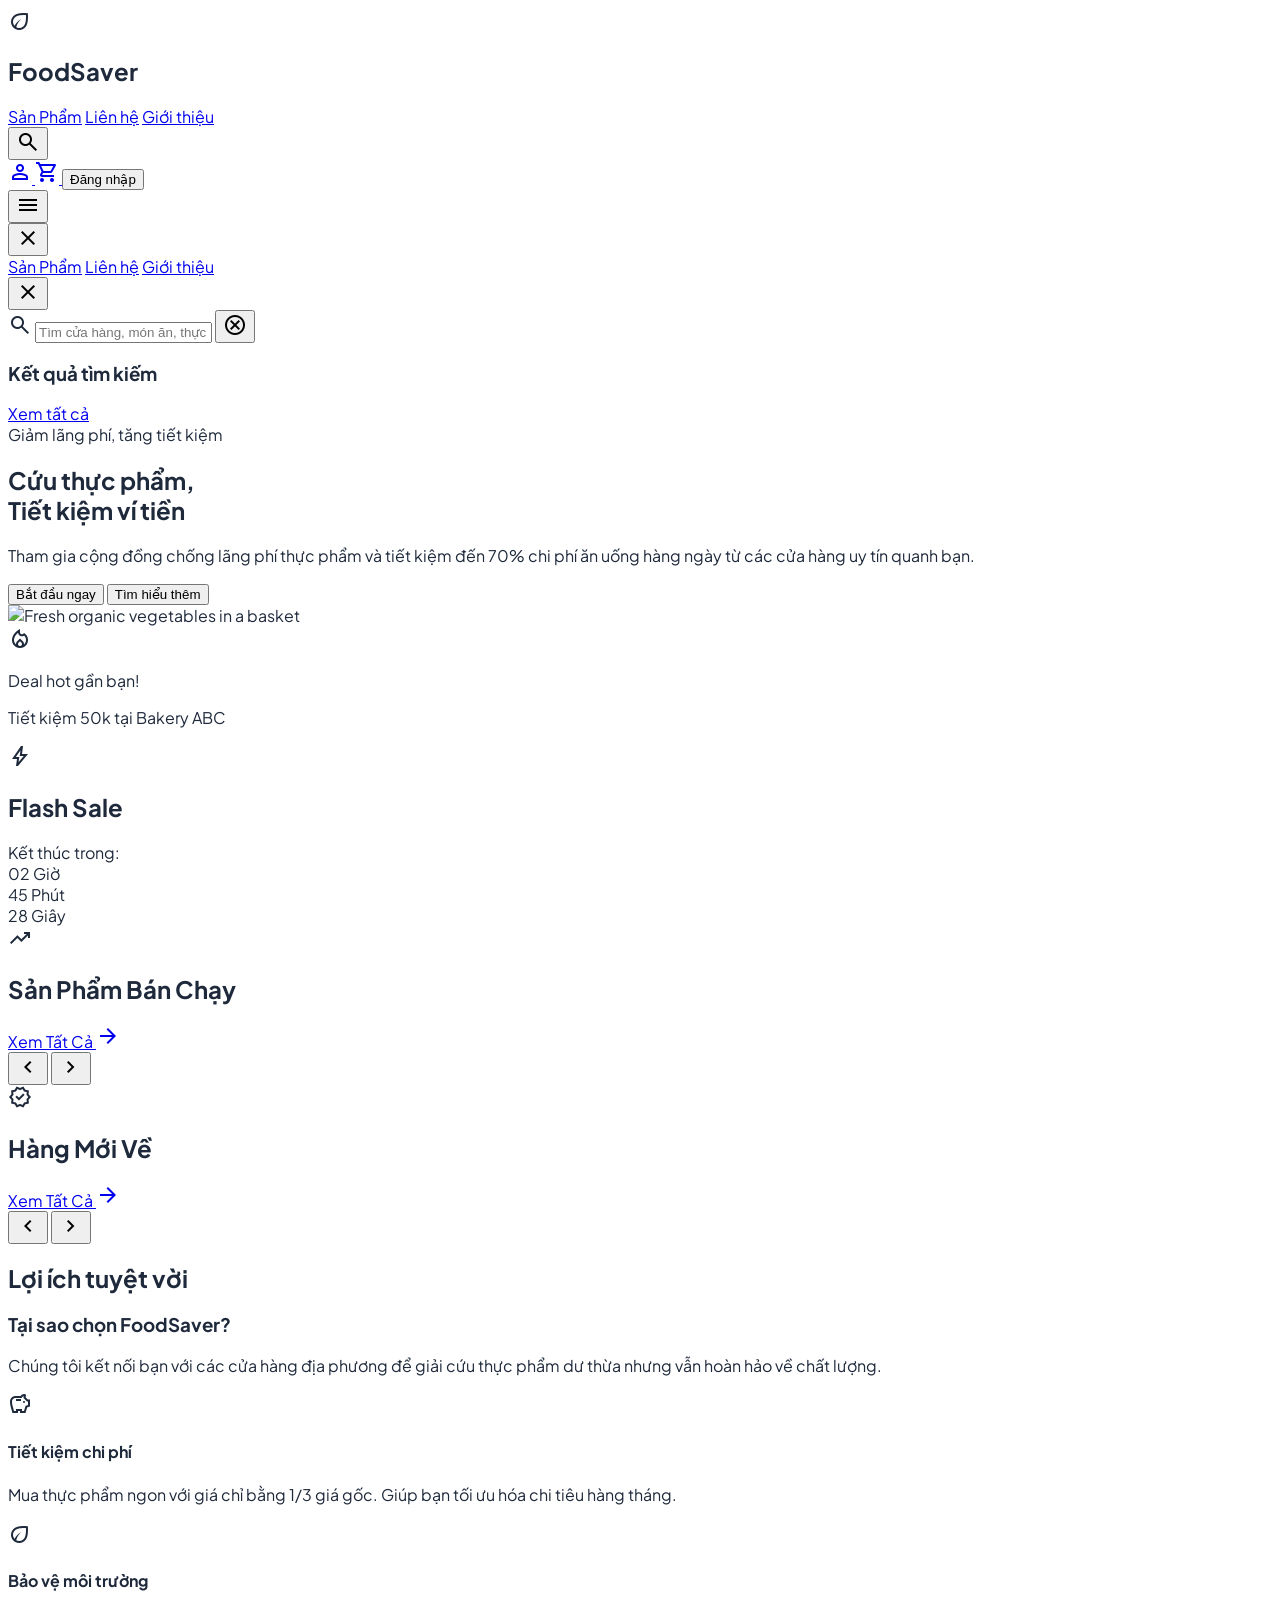
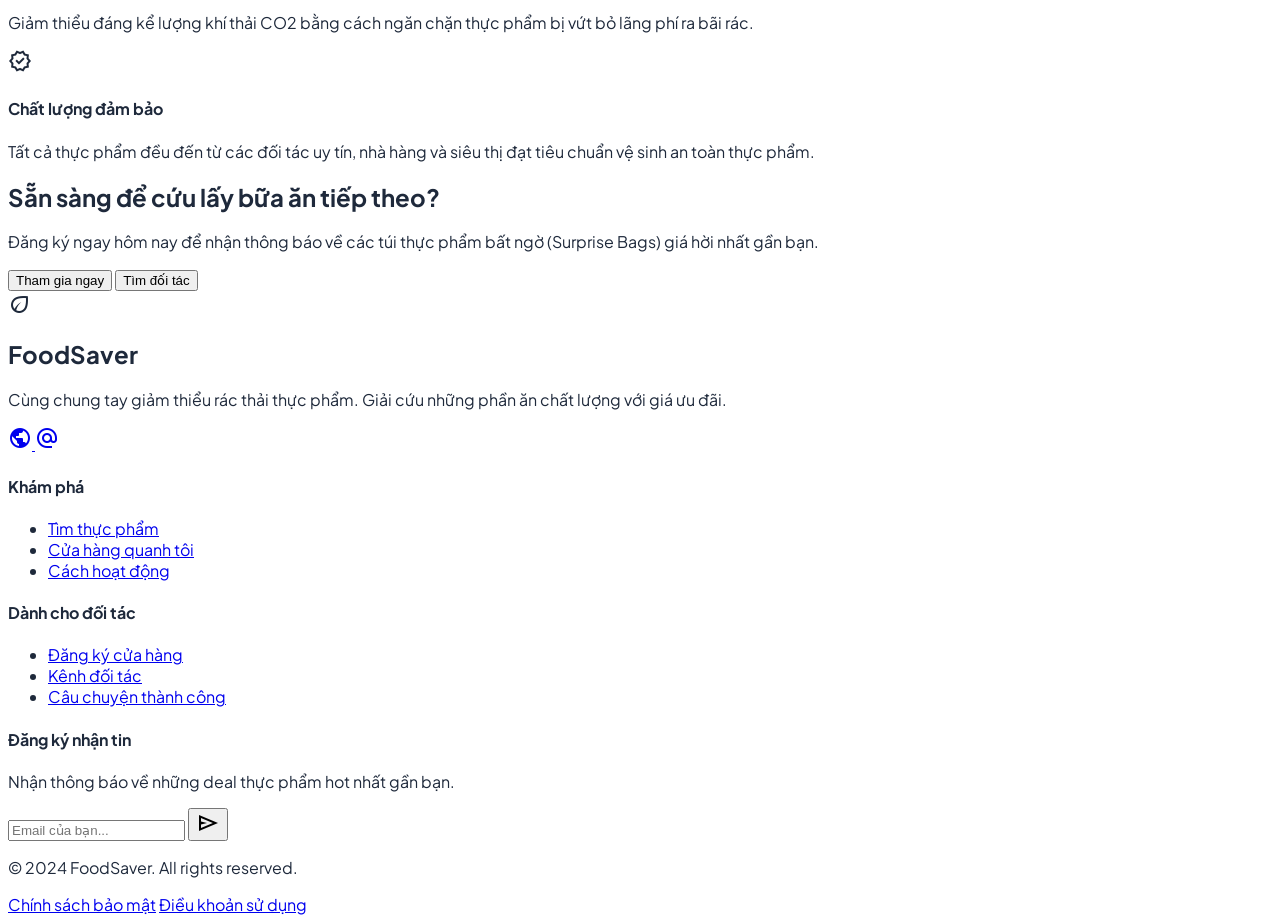
==== index.html @ 75e53769 "Migrate to Firestore and set admin email (removed firebase.exe)" ====
<!DOCTYPE html>
<html lang="vi" class="light">
<head>
  <meta charset="utf-8"/>
  <meta content="width=device-width, initial-scale=1.0" name="viewport"/>
  <title>FoodSaver | Cứu Thực Phẩm, Tiết Kiệm Ví Tiền</title>
  <link rel="icon" type="image/png" href="image/Logo_X_Sneaker.png">
  <script src="https://cdn.tailwindcss.com?plugins=forms,container-queries"></script>
  <link href="https://fonts.googleapis.com/css2?family=Plus+Jakarta+Sans:wght@400;500;600;700;800&display=swap" rel="stylesheet"/>
  <link href="https://fonts.googleapis.com/css2?family=Material+Symbols+Outlined:wght@100..700,0..1&display=swap" rel="stylesheet"/>
  <link href="https://fonts.googleapis.com/css2?family=Material+Symbols+Outlined:wght,FILL@100..700,0..1&display=swap" rel="stylesheet"/>
  <script src="js/tailwind-config.js"></script>
  <link rel="stylesheet" href="css/style.css"/>
  <script src="js/common.js" defer></script>
  <script src="js/home.js" defer></script>
  <script type="module" src="js/auth.js"></script>
  <script type="module" src="js/home-products.js"></script>
  <script type="module" src="js/cms-frontend.js"></script>
  <script type="module" src="js/search.js"></script>
  <style>
    body {
      font-family: "Plus Jakarta Sans", sans-serif;
    }
    .material-symbols-outlined {
      font-variation-settings: 'FILL' 0, 'wght' 400, 'GRAD' 0, 'opsz' 24;
    }
  </style>
</head>
<body class="bg-white text-slate-900">
<div class="relative flex min-h-screen w-full flex-col overflow-x-hidden">
  <div class="layout-container flex h-full grow flex-col">

    <!-- Top Navigation Bar (FoodSaver) -->
    <header class="flex items-center justify-between whitespace-nowrap border-b border-solid border-slate-200 px-6 md:px-20 py-4 bg-white/90 backdrop-blur-md sticky top-0 z-50 shadow-sm">
      <div class="flex items-center gap-2 text-primary">
        <span class="material-symbols-outlined text-3xl font-bold">eco</span>
        <h2 class="text-slate-900 text-xl font-extrabold leading-tight tracking-tight">FoodSaver</h2>
      </div>
      <div class="flex flex-1 justify-end gap-4 md:gap-10 items-center">
        <nav class="hidden md:flex items-center gap-8">
          <a class="text-slate-700 text-sm font-semibold hover:text-primary transition-colors" href="Product.html">Sản Phẩm</a>
          <a class="text-slate-700 text-sm font-semibold hover:text-primary transition-colors" href="Contact-Us.html">Liên hệ</a>
          <a class="text-slate-700 text-sm font-semibold hover:text-primary transition-colors" href="About-us.html">Giới thiệu</a>
        </nav>
        <!-- Search Button -->
        <button id="search-btn" class="hover:text-primary transition-colors flex items-center justify-center text-slate-700">
          <span class="material-symbols-outlined">search</span>
        </button>
        <!-- Auth buttons -->
        <div class="flex gap-3" id="auth-buttons">
          <a href="Account.html" class="hover:text-primary transition-colors flex items-center justify-center text-slate-700">
            <span class="material-symbols-outlined">person</span>
          </a>
          <a href="Cart.html" class="hover:text-primary transition-colors relative flex items-center justify-center text-slate-700">
            <span class="material-symbols-outlined">shopping_cart</span>
            <span class="absolute -top-2 -right-2 bg-primary text-[10px] w-4 h-4 rounded-full flex items-center justify-center font-bold text-white border border-white" id="cart-count">0</span>
          </a>
          <button id="auth-action-btn" class="flex min-w-[84px] max-w-[480px] cursor-pointer items-center justify-center overflow-hidden rounded-xl h-10 px-4 bg-primary text-white text-sm font-bold leading-normal tracking-[0.015em]" onclick="window.location.href='Login.html'">
            <span class="truncate">Đăng nhập</span>
          </button>
        </div>
        <!-- Mobile menu button -->
        <button id="mobile-menu-btn" class="md:hidden text-slate-700">
          <span class="material-symbols-outlined">menu</span>
        </button>
      </div>

      <!-- Mobile Menu Overlay -->
      <div id="mobile-menu" class="fixed inset-0 bg-white z-[60] hidden flex-col items-center justify-center text-slate-900 transition-opacity duration-300">
          <button id="close-menu-btn" class="absolute top-6 right-6 text-slate-900 p-2">
              <span class="material-symbols-outlined text-4xl">close</span>
          </button>
          <nav class="flex flex-col items-center gap-8 text-xl font-bold uppercase tracking-widest">
              <a href="Product.html" class="hover:text-primary transition-colors">Sản Phẩm</a>
              <a href="Contact-Us.html" class="hover:text-primary transition-colors">Liên hệ</a>
              <a href="About-us.html" class="hover:text-primary transition-colors">Giới thiệu</a>
          </nav>
      </div>

      <!-- Search Modal / Fullscreen Overlay (kept logic) -->
      <div id="search-modal" class="fixed inset-0 bg-black/90 backdrop-blur-md z-[70] hidden opacity-0 transition-opacity duration-300">
        <div class="relative w-full max-w-4xl mx-auto mt-20 p-6 flex flex-col h-[calc(100vh-100px)]">
          <!-- Đóng tìm kiếm -->
          <button id="close-search-btn" class="absolute -top-12 right-6 md:-right-12 text-white/50 hover:text-white transition-colors">
            <span class="material-symbols-outlined text-4xl">close</span>
          </button>
          
          <div class="bg-slate-900 rounded-3xl overflow-hidden shadow-2xl flex flex-col flex-1">
            <!-- Ô nhập liệu -->
            <div class="relative flex items-center p-4 border-b border-white/10 shrink-0">
              <span class="material-symbols-outlined absolute left-8 text-white/50 text-2xl">search</span>
              <input id="search-input" type="text" placeholder="Tìm cửa hàng, món ăn, thực phẩm..." 
                class="w-full bg-transparent border-none text-white text-xl md:text-2xl placeholder:text-white/30 pl-14 pr-4 py-4 focus:ring-0 outline-none" autocomplete="off" />
              <button id="clear-input-btn" class="hidden absolute right-6 text-white/50 hover:text-white transition-colors p-2">
                <span class="material-symbols-outlined">cancel</span>
              </button>
            </div>
            
            <div class="p-6 md:p-8 overflow-y-auto flex-1 custom-scrollbar">
              <div id="search-results" class="hidden">
                <div class="flex items-center justify-between mb-6">
                  <h3 class="text-white text-sm font-bold uppercase tracking-widest" id="search-title">Kết quả tìm kiếm</h3>
                  <a href="Product.html" class="text-primary text-sm font-bold hover:underline" id="view-all-results">Xem tất cả</a>
                </div>
                <div id="results-container" class="grid grid-cols-1 md:grid-cols-2 gap-4">
                  <!-- JS append results here -->
                </div>
              </div>
            </div>
          </div>
        </div>
      </div>
    </header>

    <main class="flex flex-col">
      <!-- Hero Section -->
      <section class="px-6 md:px-20 py-12 md:py-24">
        <div class="max-w-[1200px] mx-auto grid grid-cols-1 lg:grid-cols-2 gap-12 items-center">
          <div class="flex flex-col gap-8 order-2 lg:order-1">
            <div class="flex flex-col gap-4">
              <span class="inline-block px-3 py-1 rounded-full bg-secondary/10 text-secondary text-xs font-bold uppercase tracking-wider w-fit">
                Giảm lãng phí, tăng tiết kiệm
              </span>
              <h1 class="text-slate-900 text-5xl md:text-6xl font-black leading-[1.1] tracking-tight">
                Cứu thực phẩm, <br/>
                <span class="text-primary">Tiết kiệm ví tiền</span>
              </h1>
              <p class="text-slate-600 text-lg md:text-xl font-medium leading-relaxed max-w-[500px]">
                Tham gia cộng đồng chống lãng phí thực phẩm và tiết kiệm đến 70% chi phí ăn uống hàng ngày từ các cửa hàng uy tín quanh bạn.
              </p>
            </div>
            <div class="flex flex-col sm:flex-row gap-4">
              <button onclick="window.location.href='Product.html'" class="flex h-14 px-8 items-center justify-center rounded-xl bg-primary text-white text-lg font-bold shadow-xl shadow-primary/25 hover:bg-primary/90 transition-all">
                Bắt đầu ngay
              </button>
              <button class="flex h-14 px-8 items-center justify-center rounded-xl border-2 border-slate-200 text-slate-700 text-lg font-bold hover:bg-slate-50 transition-all">
                Tìm hiểu thêm
              </button>
            </div>
          </div>
          <div class="relative order-1 lg:order-2">
            <div class="absolute -top-6 -left-6 w-24 h-24 bg-secondary/20 rounded-full blur-3xl"></div>
            <div class="absolute -bottom-10 -right-10 w-32 h-32 bg-primary/20 rounded-full blur-3xl"></div>
            <div class="relative rounded-3xl overflow-hidden shadow-2xl border-4 border-white">
              <img alt="Fresh organic vegetables in a basket" class="w-full h-[400px] md:h-[500px] object-cover"
                src="https://lh3.googleusercontent.com/aida-public/[base64]"/>
              <div class="absolute bottom-6 left-6 right-6 bg-white/95 backdrop-blur p-4 rounded-2xl flex items-center gap-4 border border-slate-100 shadow-xl">
                <div class="w-12 h-12 rounded-full bg-secondary flex items-center justify-center text-white shrink-0">
                  <span class="material-symbols-outlined">local_fire_department</span>
                </div>
                <div>
                  <p class="text-sm font-bold text-slate-900">Deal hot gần bạn!</p>
                  <p class="text-xs text-slate-500">Tiết kiệm 50k tại Bakery ABC</p>
                </div>
              </div>
            </div>
          </div>
        </div>
      </section>

      <!-- Flash Sale Section (preserved IDs for home-products.js) -->
      <section class="px-6 md:px-20 py-16 bg-white">
        <div class="max-w-[1200px] mx-auto">
          <div class="flex flex-col md:flex-row items-center justify-between mb-10 gap-6">
            <div class="flex items-center gap-4">
              <span class="material-symbols-outlined text-primary text-4xl">bolt</span>
              <h2 class="text-3xl font-black italic tracking-tighter text-slate-900 uppercase">Flash Sale</h2>
            </div>
            <div class="flex gap-4 items-center">
              <span class="text-sm font-bold text-gray-500 uppercase tracking-widest">Kết thúc trong:</span>
              <div class="flex gap-2">
                <div class="bg-slate-800 text-white px-4 py-2 rounded-lg flex flex-col items-center min-w-[60px]">
                  <span id="hours" class="text-xl font-black leading-none">02</span>
                  <span class="text-[10px] uppercase font-bold">Giờ</span>
                </div>
                <div class="bg-slate-900 dark:bg-black text-white px-4 py-2 rounded-lg flex flex-col items-center min-w-[60px]">
                  <span id="minutes" class="text-xl font-black leading-none">45</span>
                  <span class="text-[10px] uppercase font-bold">Phút</span>
                </div>
                <div class="bg-slate-900 dark:bg-black text-white px-4 py-2 rounded-lg flex flex-col items-center min-w-[60px]">
                  <span id="seconds" class="text-xl font-black leading-none">30</span>
                  <span class="text-[10px] uppercase font-bold">Giây</span>
                </div>
              </div>
            </div>
          </div>
          <div id="flash-sale-products" class="grid grid-cols-1 sm:grid-cols-2 lg:grid-cols-4 gap-6">
            <!-- Products loaded by home-products.js -->
          </div>
        </div>
      </section>

      <!-- Best Sellers Section (preserved IDs for home-products.js) -->
      <section class="py-20 px-6 md:px-20 bg-white">
        <div class="max-w-[1200px] mx-auto">
          <div class="flex items-center justify-between mb-10">
            <div class="flex items-center gap-4">
              <span class="material-symbols-outlined text-primary text-4xl">trending_up</span>
              <h2 class="text-4xl font-black italic tracking-tighter text-slate-900 uppercase">Sản Phẩm Bán Chạy</h2>
            </div>
            <a href="Product.html" class="text-primary font-bold text-sm uppercase tracking-wider hover:underline flex items-center gap-2">
              Xem Tất Cả
              <span class="material-symbols-outlined text-sm">arrow_forward</span>
            </a>
          </div>
          <div class="relative">
            <div id="best-sellers-products" class="grid grid-cols-1 sm:grid-cols-2 lg:grid-cols-4 gap-6 overflow-hidden">
              <!-- Products loaded by home-products.js -->
            </div>
            <button id="best-sellers-prev" class="hidden absolute left-0 top-1/2 -translate-y-1/2 -translate-x-4 size-10 rounded-full border border-slate-200 bg-white text-gray-700 items-center justify-center hover:bg-primary hover:text-white transition-colors z-10 shadow-lg">
              <span class="material-symbols-outlined">chevron_left</span>
            </button>
            <button id="best-sellers-next" class="hidden absolute right-0 top-1/2 -translate-y-1/2 translate-x-4 size-10 rounded-full border border-slate-200 bg-white text-gray-700 items-center justify-center hover:bg-primary hover:text-white transition-colors z-10 shadow-lg">
              <span class="material-symbols-outlined">chevron_right</span>
            </button>
          </div>
        </div>
      </section>

      <!-- New Arrivals Section (preserved IDs for home-products.js) -->
      <section class="py-20 px-6 md:px-20 bg-white">
        <div class="max-w-[1200px] mx-auto">
          <div class="flex items-center justify-between mb-10">
            <div class="flex items-center gap-4">
              <span class="material-symbols-outlined text-primary text-4xl">new_releases</span>
              <h2 class="text-4xl font-black italic tracking-tighter text-slate-900 uppercase">Hàng Mới Về</h2>
            </div>
            <a href="Product.html" class="text-primary font-bold text-sm uppercase tracking-wider hover:underline flex items-center gap-2">
              Xem Tất Cả
              <span class="material-symbols-outlined text-sm">arrow_forward</span>
            </a>
          </div>
          <div class="relative">
            <div id="new-arrivals-products" class="grid grid-cols-1 sm:grid-cols-2 lg:grid-cols-4 gap-6 overflow-hidden">
              <!-- Products loaded by home-products.js -->
            </div>
            <button id="new-arrivals-prev" class="hidden absolute left-0 top-1/2 -translate-y-1/2 -translate-x-4 size-10 rounded-full border border-slate-200 bg-white text-gray-700 items-center justify-center hover:bg-primary hover:text-white transition-colors z-10 shadow-lg">
              <span class="material-symbols-outlined">chevron_left</span>
            </button>
            <button id="new-arrivals-next" class="hidden absolute right-0 top-1/2 -translate-y-1/2 translate-x-4 size-10 rounded-full border border-slate-200 bg-white text-gray-700 items-center justify-center hover:bg-primary hover:text-white transition-colors z-10 shadow-lg">
              <span class="material-symbols-outlined">chevron_right</span>
            </button>
          </div>
        </div>
      </section>

      <!-- Features Section -->
      <section class="px-6 md:px-20 py-20 bg-white">
        <div class="max-w-[1200px] mx-auto">
          <div class="text-center mb-16">
            <h2 class="text-primary font-bold text-sm uppercase tracking-widest mb-3">Lợi ích tuyệt vời</h2>
            <h3 class="text-slate-900 text-3xl md:text-4xl font-extrabold">Tại sao chọn FoodSaver?</h3>
            <p class="text-slate-500 mt-4 max-w-2xl mx-auto">Chúng tôi kết nối bạn với các cửa hàng địa phương để giải cứu thực phẩm dư thừa nhưng vẫn hoàn hảo về chất lượng.</p>
          </div>
          <div class="grid grid-cols-1 md:grid-cols-3 gap-8">
            <div class="group p-8 rounded-2xl border border-slate-100 bg-white hover:border-primary/30 transition-all duration-300 hover:shadow-xl hover:-translate-y-2">
              <div class="w-14 h-14 rounded-xl bg-primary/10 flex items-center justify-center text-primary mb-6 group-hover:bg-primary group-hover:text-white transition-colors">
                <span class="material-symbols-outlined text-3xl">savings</span>
              </div>
              <h4 class="text-xl font-bold mb-3 text-slate-900">Tiết kiệm chi phí</h4>
              <p class="text-slate-600 leading-relaxed">Mua thực phẩm ngon với giá chỉ bằng <span class="text-secondary font-bold">1/3</span> giá gốc. Giúp bạn tối ưu hóa chi tiêu hàng tháng.</p>
            </div>
            <div class="group p-8 rounded-2xl border border-slate-100 bg-white hover:border-secondary/30 transition-all duration-300 hover:shadow-xl hover:-translate-y-2">
              <div class="w-14 h-14 rounded-xl bg-secondary/10 flex items-center justify-center text-secondary mb-6 group-hover:bg-secondary group-hover:text-white transition-colors">
                <span class="material-symbols-outlined text-3xl">eco</span>
              </div>
              <h4 class="text-xl font-bold mb-3 text-slate-900">Bảo vệ môi trường</h4>
              <p class="text-slate-600 leading-relaxed">Giảm thiểu đáng kể lượng khí thải CO2 bằng cách ngăn chặn thực phẩm bị vứt bỏ lãng phí ra bãi rác.</p>
            </div>
            <div class="group p-8 rounded-2xl border border-slate-100 bg-white hover:border-primary/30 transition-all duration-300 hover:shadow-xl hover:-translate-y-2">
              <div class="w-14 h-14 rounded-xl bg-primary/10 flex items-center justify-center text-primary mb-6 group-hover:bg-primary group-hover:text-white transition-colors">
                <span class="material-symbols-outlined text-3xl">verified</span>
              </div>
              <h4 class="text-xl font-bold mb-3 text-slate-900">Chất lượng đảm bảo</h4>
              <p class="text-slate-600 leading-relaxed">Tất cả thực phẩm đều đến từ các đối tác uy tín, nhà hàng và siêu thị đạt tiêu chuẩn vệ sinh an toàn thực phẩm.</p>
            </div>
          </div>
        </div>
      </section>

      <!-- CTA Banner Section -->
      <section class="px-6 md:px-20 py-16">
        <div class="max-w-[1000px] mx-auto bg-primary rounded-[2rem] p-8 md:p-16 text-center relative overflow-hidden shadow-2xl">
          <div class="absolute top-0 left-0 w-32 h-32 bg-white/10 rounded-full -translate-x-1/2 -translate-y-1/2"></div>
          <div class="absolute bottom-0 right-0 w-64 h-64 bg-secondary/20 rounded-full translate-x-1/4 translate-y-1/4"></div>
          <div class="relative z-10 flex flex-col items-center gap-6">
            <h2 class="text-white text-3xl md:text-5xl font-black leading-tight max-w-[700px]">
              Sẵn sàng để cứu lấy bữa ăn tiếp theo?
            </h2>
            <p class="text-white/90 text-lg md:text-xl font-medium max-w-[600px]">
              Đăng ký ngay hôm nay để nhận thông báo về các túi thực phẩm bất ngờ (Surprise Bags) giá hời nhất gần bạn.
            </p>
            <div class="flex flex-col sm:flex-row gap-4 mt-4">
              <button onclick="window.location.href='Account.html'" class="bg-white text-primary hover:bg-slate-50 px-10 py-4 rounded-xl text-lg font-extrabold shadow-lg transition-all hover:scale-105 active:scale-95">
                Tham gia ngay
              </button>
              <button onclick="window.location.href='Product.html'" class="bg-primary border-2 border-white/30 text-white hover:bg-white/10 px-10 py-4 rounded-xl text-lg font-extrabold transition-all">
                Tìm đối tác
              </button>
            </div>
          </div>
        </div>
      </section>
    </main>

    <!-- Footer (FoodSaver) -->
    <footer class="bg-slate-900 text-slate-400 py-12 mt-20 border-t border-slate-800">
      <div class="max-w-[1240px] mx-auto px-6 md:px-20 grid grid-cols-1 md:grid-cols-4 gap-8">
        <div class="col-span-1 md:col-span-1">
          <div class="flex items-center gap-2 text-white mb-6">
            <span class="material-symbols-outlined text-3xl font-bold text-primary">eco</span>
            <h2 class="text-xl font-extrabold leading-tight tracking-tight">FoodSaver</h2>
          </div>
          <p class="text-sm leading-relaxed mb-6">
            Cùng chung tay giảm thiểu rác thải thực phẩm. Giải cứu những phần ăn chất lượng với giá ưu đãi.
          </p>
          <div class="flex gap-4">
            <a class="w-8 h-8 rounded-full bg-slate-800 flex items-center justify-center hover:bg-primary transition-colors text-white" href="https://facebook.com" target="_blank">
              <span class="material-symbols-outlined text-sm">public</span>
            </a>
            <a class="w-8 h-8 rounded-full bg-slate-800 flex items-center justify-center hover:bg-primary transition-colors text-white" href="Contact-Us.html">
              <span class="material-symbols-outlined text-sm">alternate_email</span>
            </a>
          </div>
        </div>
        <div>
          <h4 class="text-white font-bold mb-6 uppercase text-xs tracking-widest">Khám phá</h4>
          <ul class="flex flex-col gap-3 text-sm">
            <li><a class="hover:text-primary transition-colors" href="Product.html">Tìm thực phẩm</a></li>
            <li><a class="hover:text-primary transition-colors" href="Product.html">Cửa hàng quanh tôi</a></li>
            <li><a class="hover:text-primary transition-colors" href="#">Cách hoạt động</a></li>
          </ul>
        </div>
        <div>
          <h4 class="text-white font-bold mb-6 uppercase text-xs tracking-widest">Dành cho đối tác</h4>
          <ul class="flex flex-col gap-3 text-sm">
            <li><a class="hover:text-primary transition-colors" href="#">Đăng ký cửa hàng</a></li>
            <li><a class="hover:text-primary transition-colors" href="#">Kênh đối tác</a></li>
            <li><a class="hover:text-primary transition-colors" href="#">Câu chuyện thành công</a></li>
          </ul>
        </div>
        <div>
          <h4 class="text-white font-bold mb-6 uppercase text-xs tracking-widest">Đăng ký nhận tin</h4>
          <p class="text-sm mb-4">Nhận thông báo về những deal thực phẩm hot nhất gần bạn.</p>
          <div class="flex gap-2">
            <input class="bg-slate-800 border-none rounded-lg text-sm w-full focus:ring-1 focus:ring-primary text-white placeholder-slate-500 px-4 py-2" placeholder="Email của bạn..." type="email"/>
            <button class="bg-primary text-white px-4 rounded-lg hover:bg-primary/90 transition-colors flex items-center justify-center">
              <span class="material-symbols-outlined text-xl">send</span>
            </button>
          </div>
        </div>
      </div>
      <div class="max-w-[1240px] border-t border-slate-800 mx-auto px-6 md:px-20 mt-12 pt-8 flex flex-col md:flex-row justify-between items-center gap-4 text-xs">
        <p>© 2024 FoodSaver. All rights reserved.</p>
        <div class="flex gap-6">
          <a class="hover:text-white transition-colors" href="#">Chính sách bảo mật</a>
          <a class="hover:text-white transition-colors" href="#">Điều khoản sử dụng</a>
        </div>
      </div>
    </footer>

  </div>
</div>
</body>
</html>
---- css/style.css ----
.material-symbols-outlined {
  font-variation-settings:
    "FILL" 0,
    "wght" 400,
    "GRAD" 0,
    "opsz" 24;
}
html, body {
  background-color: #ffffff !important;
  color: #1e293b;
}
body {
  font-family: "Plus Jakarta Sans", sans-serif;
}
.mega-menu {
  display: none;
}
.shop-nav-item:hover .mega-menu {
  display: block;
}

/* Hero Slider */
.hero-slider {
  position: relative;
  width: 100%;
  height: 600px;
  overflow: hidden;
}
.slider-container {
  display: flex;
  transition: transform 0.7s cubic-bezier(0.4, 0, 0.2, 1);
  height: 100%;
}
.slide {
  min-width: 100%;
  height: 100%;
  position: relative;
}
.slide-content {
  opacity: 0;
  transform: translateY(20px);
  transition: all 0.6s ease-out 0.3s;
}
.slide.active .slide-content {
  opacity: 1;
  transform: translateY(0);
}

/* Glassmorphism */
.glass {
  background: rgba(255, 255, 255, 0.1);
  backdrop-filter: blur(10px);
  -webkit-backdrop-filter: blur(10px);
  border: 1px solid rgba(255, 255, 255, 0.1);
}

/* Scrollbar customization */
::-webkit-scrollbar {
  width: 8px;
}
::-webkit-scrollbar-track {
  background: #f1f5f9;
}
::-webkit-scrollbar-thumb {
  background: #28a745;
  border-radius: 4px;
}
::-webkit-scrollbar-thumb:hover {
  background: #1e7e34;
}

/* =========================================================================
   Account Page & Modal Styles
   ========================================================================= */

/* Edit Profile Modal Animation */
#edit-profile-modal {
  animation: fadeIn 0.3s ease-out;
}

#edit-profile-modal > div {
  animation: slideUp 0.3s ease-out;
}

@keyframes fadeIn {
  from {
    opacity: 0;
  }
  to {
    opacity: 1;
  }
}

@keyframes slideUp {
  from {
    opacity: 0;
    transform: translateY(20px);
  }
  to {
    opacity: 1;
    transform: translateY(0);
  }
}

/* Status Badges */
.status-badge {
  display: inline-flex;
  align-items: center;
  padding: 0.125rem 0.625rem;
  border-radius: 9999px;
  font-size: 0.75rem;
  font-weight: 700;
  text-transform: uppercase;
}

/* Button Styles */
.btn-primary-sm {
  background-color: #28a745;
  color: white;
  font-size: 10px;
  font-weight: 900;
  text-transform: uppercase;
  padding: 0.5rem 1rem;
  border-radius: 0.5rem;
  transition: background-color 0.3s;
}
.btn-primary-sm:hover {
  background-color: #1e7e34;
}

.btn-secondary {
  background-color: #f3f4f6;
  color: #1f2937;
  font-weight: 700;
  padding: 0.5rem 1rem;
  border-radius: 0.5rem;
  transition: background-color 0.3s;
  display: flex;
  align-items: center;
  gap: 0.5rem;
}
.dark .btn-secondary {
  background-color: rgba(255, 255, 255, 0.1);
  color: white;
}
.btn-secondary:hover {
  background-color: #e5e7eb;
}
.dark .btn-secondary:hover {
  background-color: rgba(255, 255, 255, 0.2);
}

/* Loading Skeleton Animation */
.skeleton {
  animation: pulse 2s cubic-bezier(0.4, 0, 0.6, 1) infinite;
  background-color: #e5e7eb;
}
.dark .skeleton {
  background-color: rgba(255, 255, 255, 0.1);
}

@keyframes pulse {
  0%,
  100% {
    opacity: 1;
  }
  50% {
    opacity: 0.5;
  }
}
/* Loading Skeleton Animation */
@keyframes shimmer {
  0% {
    background-position: -1000px 0;
  }
  100% {
    background-position: 1000px 0;
  }
}

.animate-pulse {
  animation: pulse 2s cubic-bezier(0.4, 0, 0.6, 1) infinite;
}

#loading-skeleton > div > div {
  background: linear-gradient(
    90deg,
    rgba(229, 231, 235, 1) 0%,
    rgba(243, 244, 246, 1) 50%,
    rgba(229, 231, 235, 1) 100%
  );
  background-size: 2000px 100%;
  animation: shimmer 2s infinite;
}

.dark #loading-skeleton > div > div {
  background: linear-gradient(
    90deg,
    rgba(31, 41, 55, 1) 0%,
    rgba(55, 65, 81, 1) 50%,
    rgba(31, 41, 55, 1) 100%
  );
  background-size: 2000px 100%;
}

/* Smooth fade in for content */
.fade-in {
  animation: fadeIn 0.4s ease-in forwards;
}

@keyframes fadeIn {
  from {
    opacity: 0;
    transform: translateY(10px);
  }
  to {
    opacity: 1;
    transform: translateY(0);
  }
}

/* Image loading blur effect */
.image-loading {
  filter: blur(10px);
  transition: filter 0.3s ease-out;
}

.image-loaded {
  filter: blur(0);
}
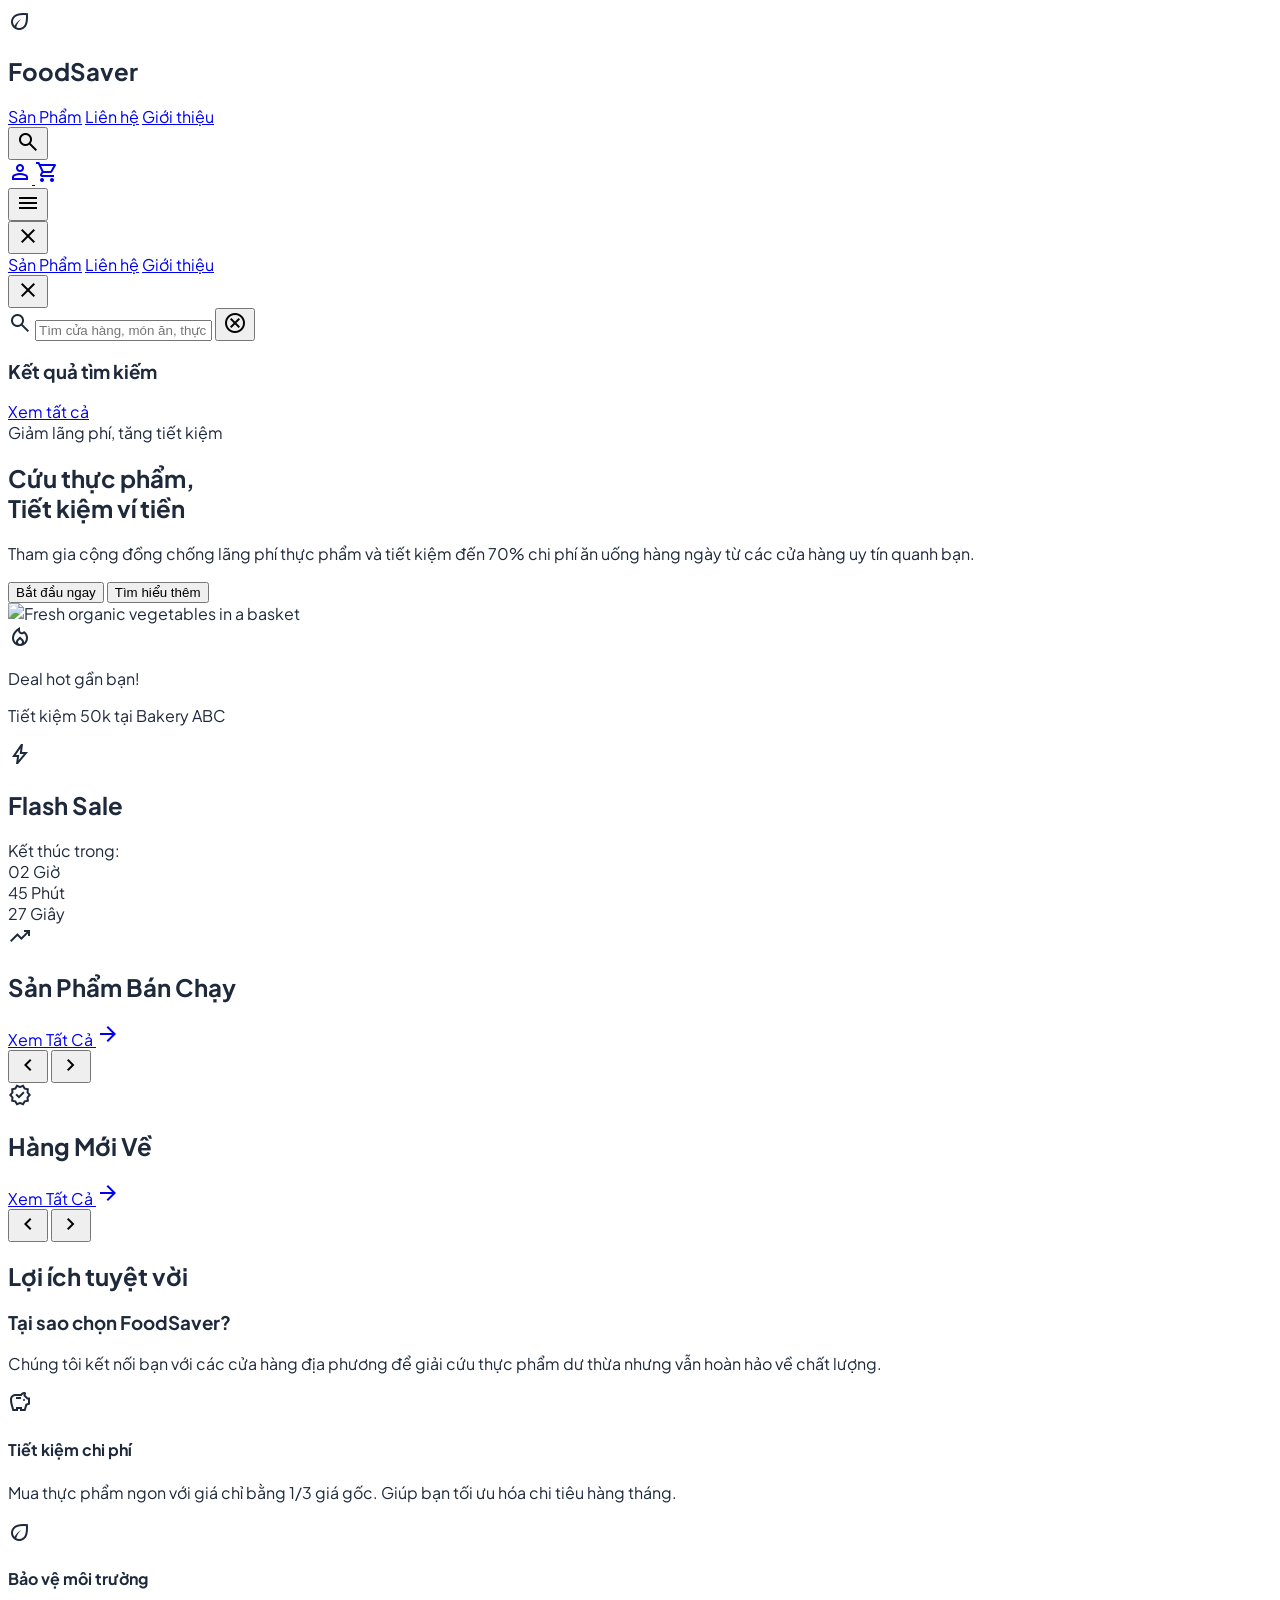
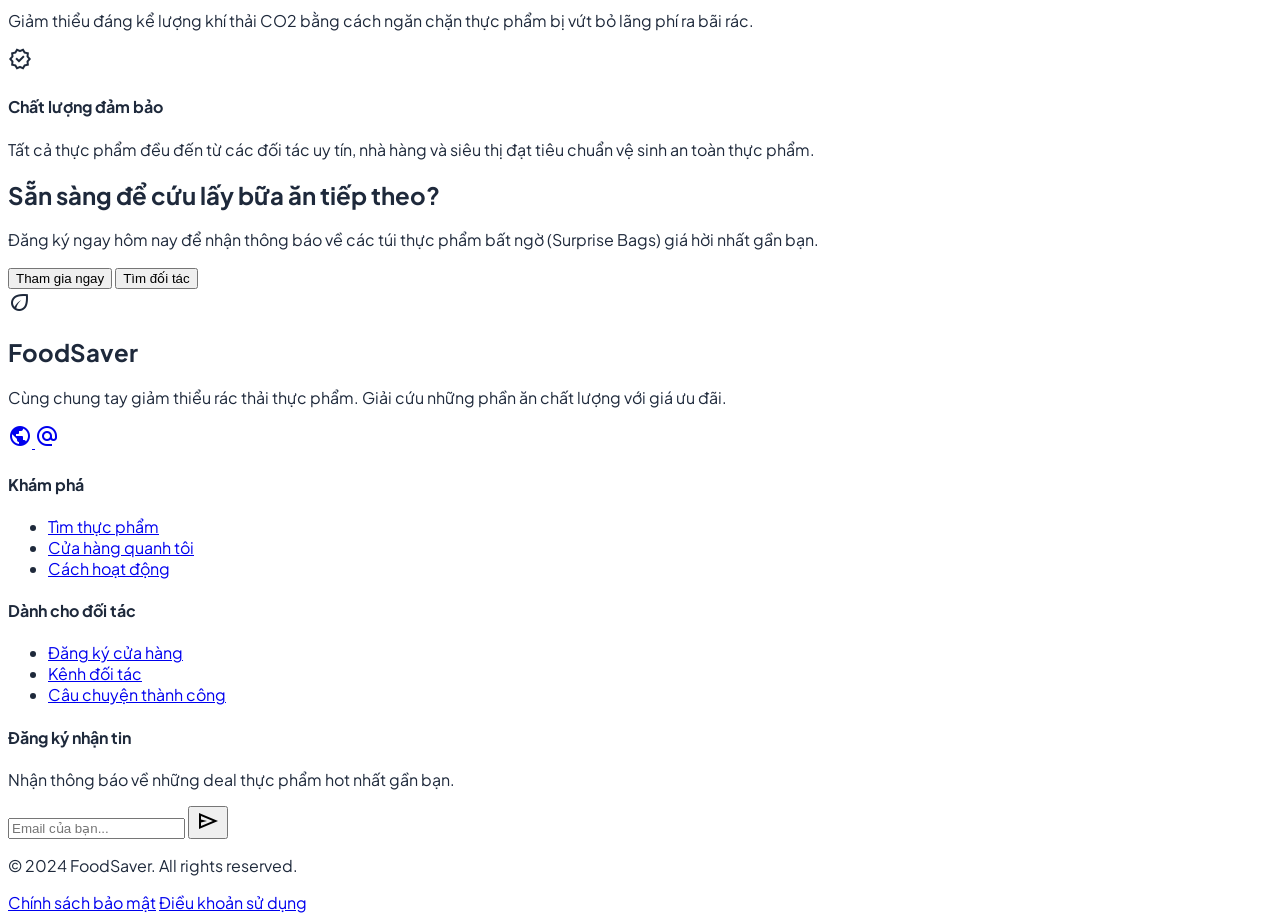
==== commit 9c33931d: "Push all recent changes" ====
--- a/index.html
+++ b/index.html
@@ -1,4 +1,4 @@
-<!DOCTYPE html>
+﻿<!DOCTYPE html>
 <html lang="vi" class="light">
 <head>
   <meta charset="utf-8"/>
@@ -12,11 +12,11 @@
   <script src="js/tailwind-config.js"></script>
   <link rel="stylesheet" href="css/style.css"/>
   <script src="js/common.js" defer></script>
-  <script src="js/home.js" defer></script>
+  <script src="js/client/home.js" defer></script>
   <script type="module" src="js/auth.js"></script>
-  <script type="module" src="js/home-products.js"></script>
-  <script type="module" src="js/cms-frontend.js"></script>
-  <script type="module" src="js/search.js"></script>
+  <script type="module" src="js/client/home-products.js"></script>
+  <script type="module" src="js/client/cms-frontend.js"></script>
+  <script type="module" src="js/client/search.js"></script>
   <style>
     body {
       font-family: "Plus Jakarta Sans", sans-serif;
@@ -48,16 +48,14 @@
         </button>
         <!-- Auth buttons -->
         <div class="flex gap-3" id="auth-buttons">
-          <a href="Account.html" class="hover:text-primary transition-colors flex items-center justify-center text-slate-700">
+          <a href="login.html" class="hover:text-primary transition-colors flex items-center justify-center text-slate-700 account-link">
             <span class="material-symbols-outlined">person</span>
           </a>
           <a href="Cart.html" class="hover:text-primary transition-colors relative flex items-center justify-center text-slate-700">
             <span class="material-symbols-outlined">shopping_cart</span>
             <span class="absolute -top-2 -right-2 bg-primary text-[10px] w-4 h-4 rounded-full flex items-center justify-center font-bold text-white border border-white" id="cart-count">0</span>
           </a>
-          <button id="auth-action-btn" class="flex min-w-[84px] max-w-[480px] cursor-pointer items-center justify-center overflow-hidden rounded-xl h-10 px-4 bg-primary text-white text-sm font-bold leading-normal tracking-[0.015em]" onclick="window.location.href='Login.html'">
-            <span class="truncate">Đăng nhập</span>
-          </button>
+          
         </div>
         <!-- Mobile menu button -->
         <button id="mobile-menu-btn" class="md:hidden text-slate-700">
@@ -363,3 +361,4 @@
 </div>
 </body>
 </html>
+
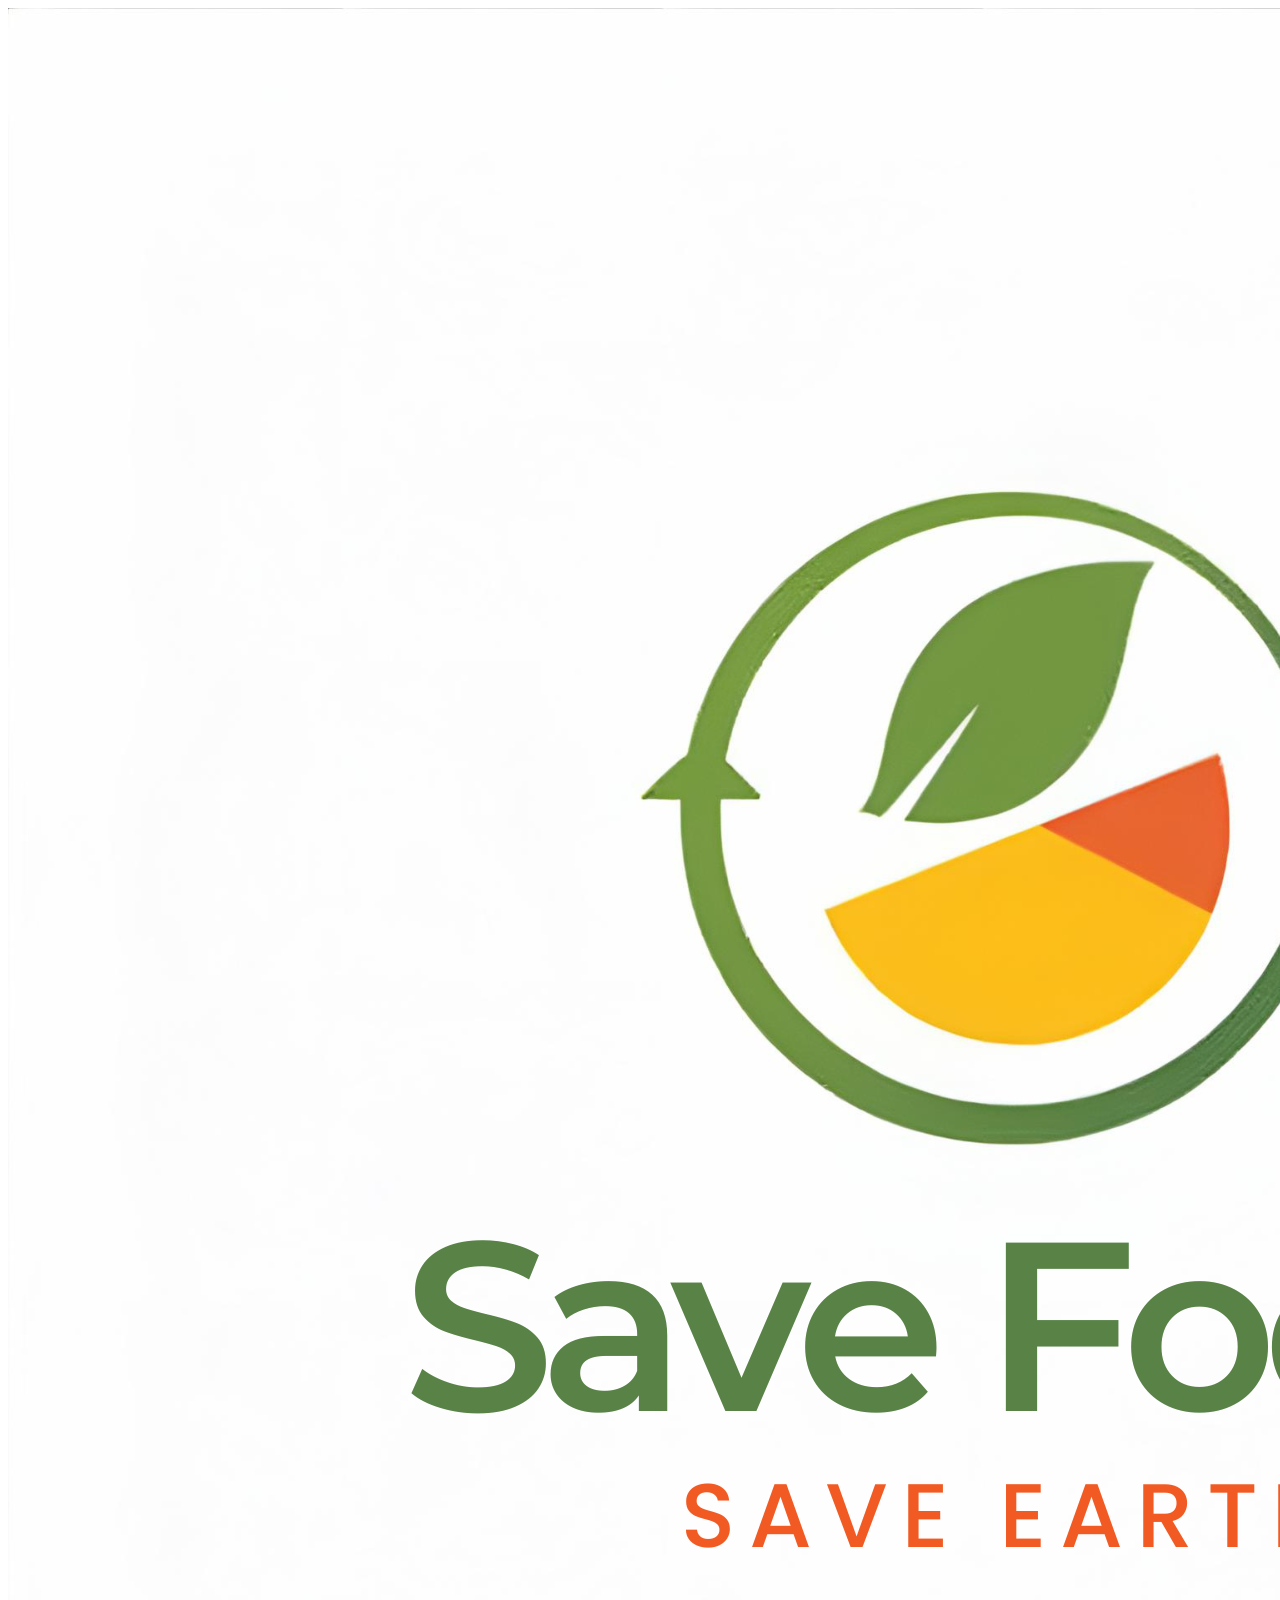
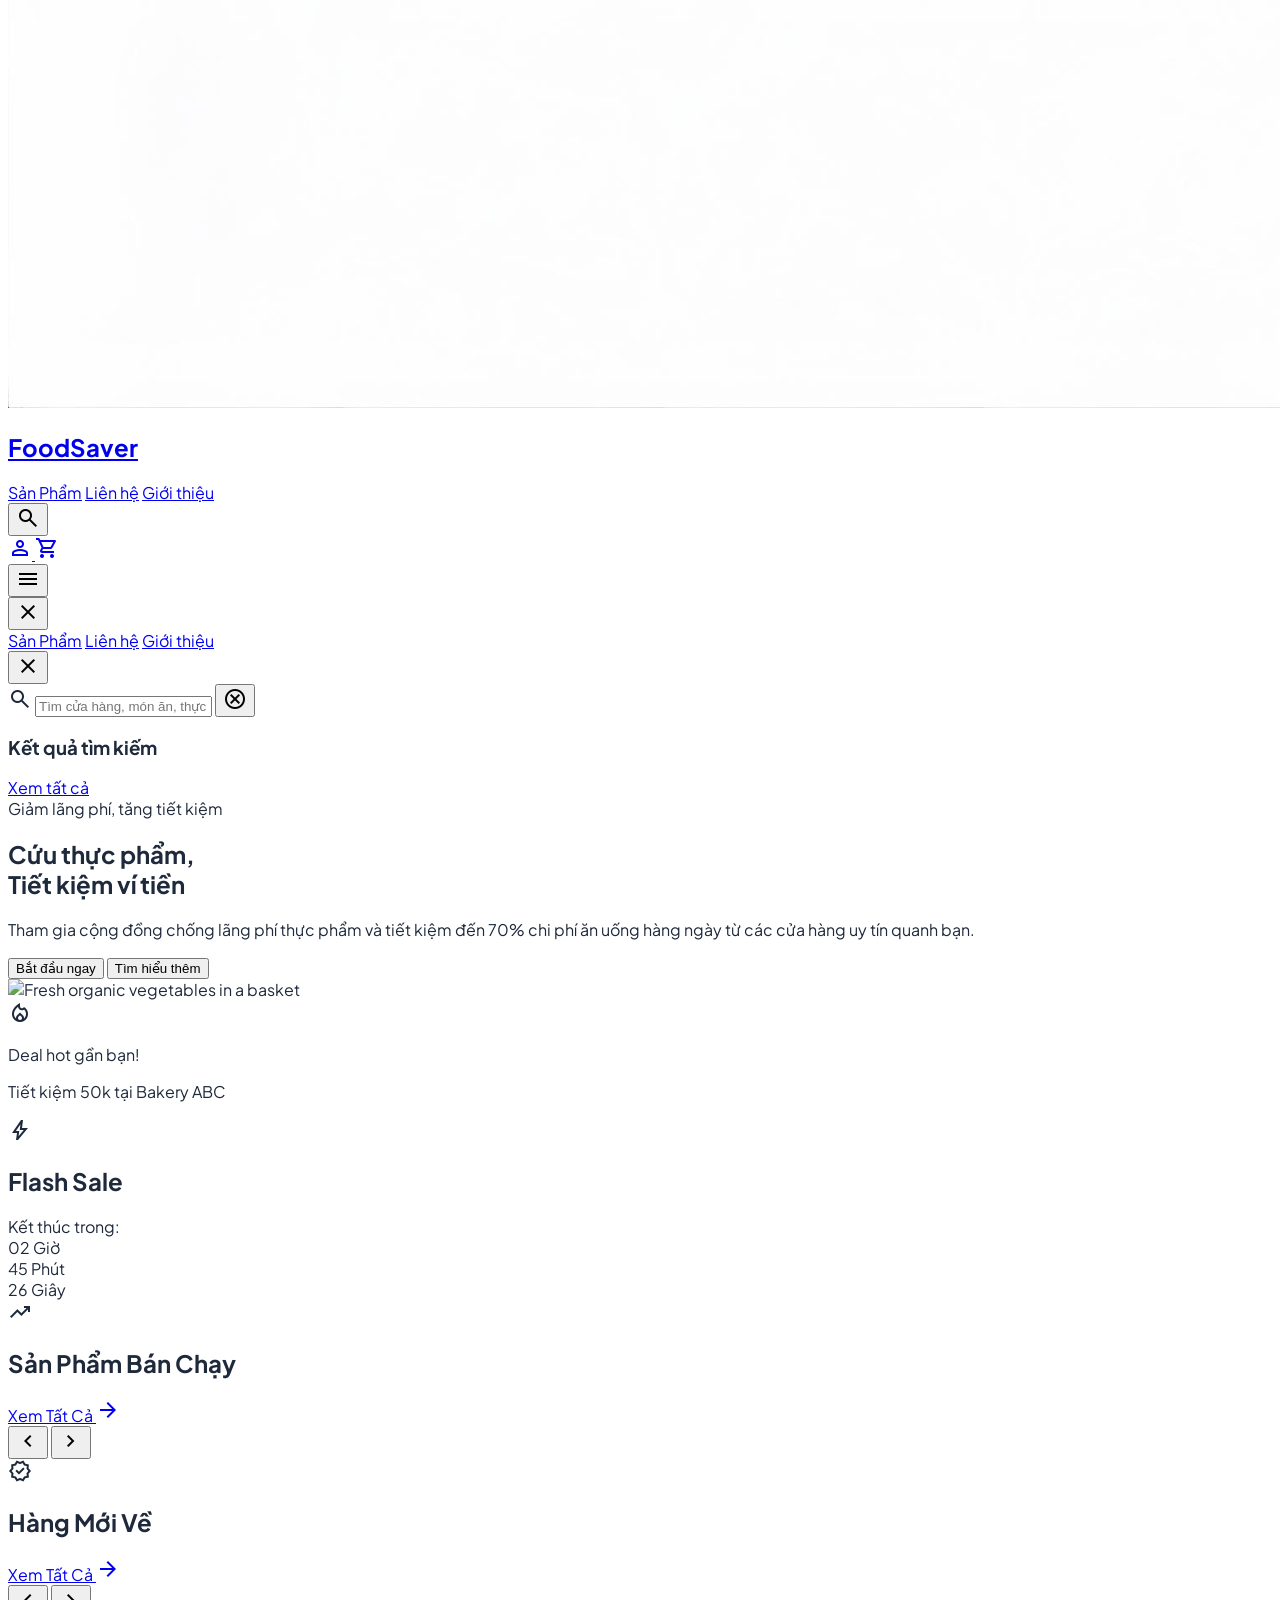
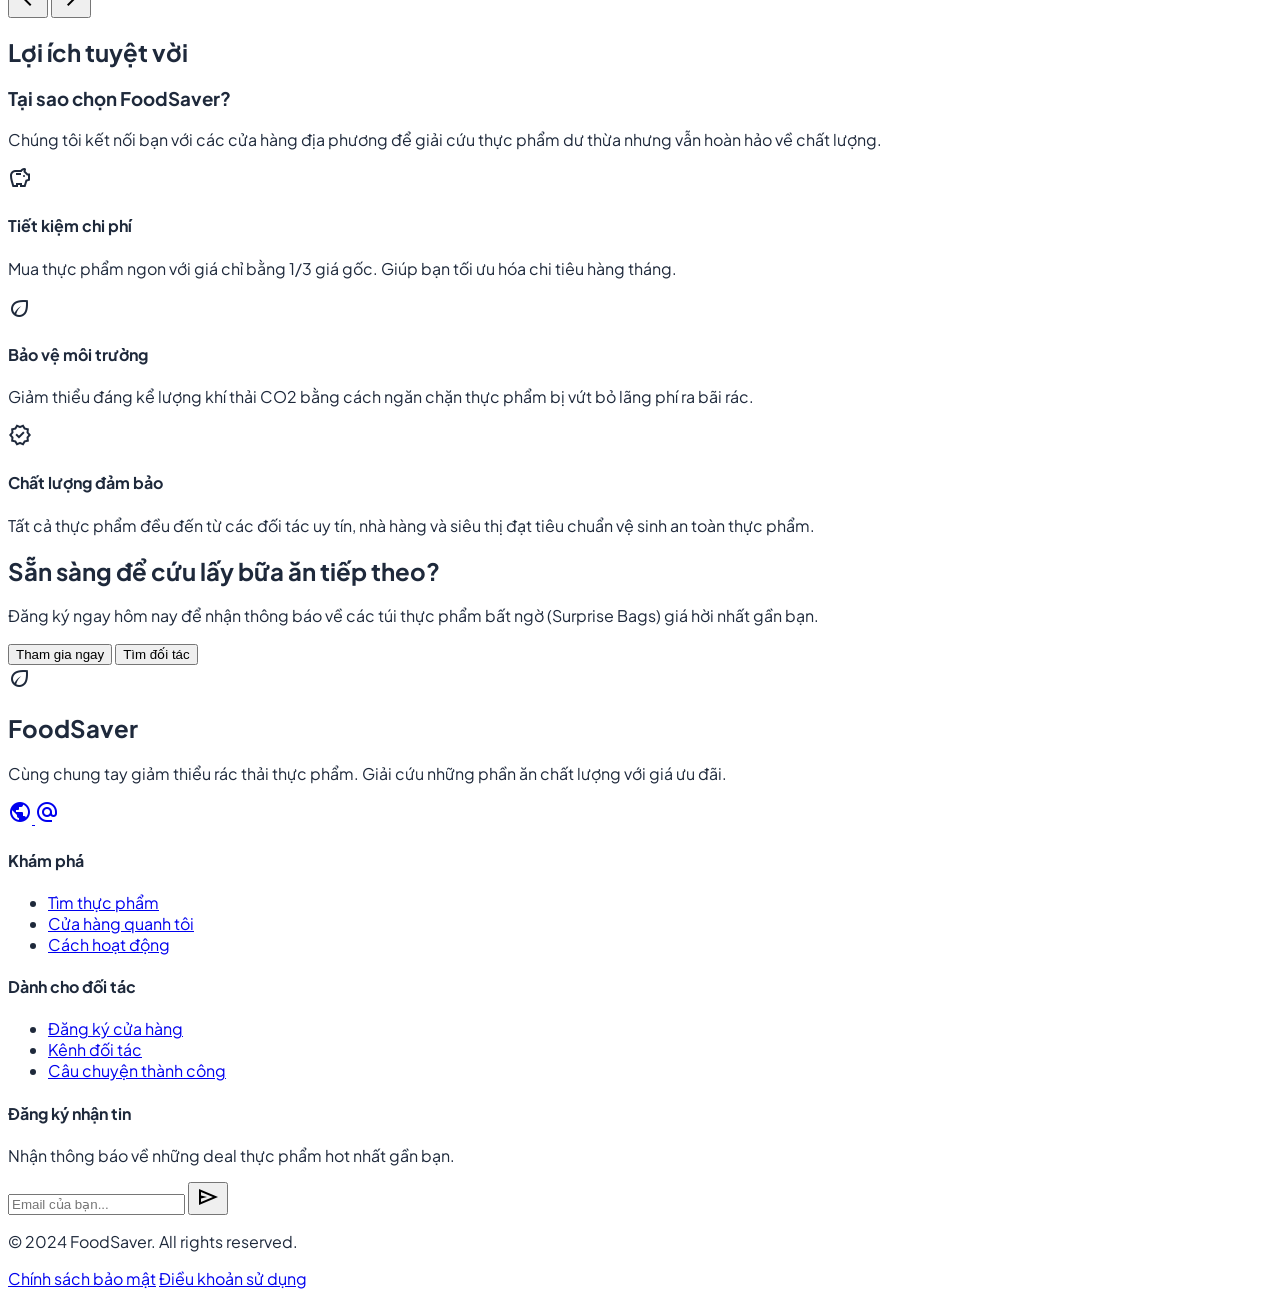
==== commit 091d4214: "Cập nhật giao diện Admin: 1. Thiết kế lại modal xác nhận/thông báo:    - Nền trắng, bo góc lớn, viền" ====
--- a/index.html
+++ b/index.html
@@ -32,10 +32,10 @@
 
     <!-- Top Navigation Bar (FoodSaver) -->
     <header class="flex items-center justify-between whitespace-nowrap border-b border-solid border-slate-200 px-6 md:px-20 py-4 bg-white/90 backdrop-blur-md sticky top-0 z-50 shadow-sm">
-      <div class="flex items-center gap-2 text-primary">
-        <span class="material-symbols-outlined text-3xl font-bold">eco</span>
+      <a href="index.html" class="flex items-center gap-2 text-primary hover:opacity-80 transition-opacity">
+        <img src="image/Logo.png" alt="FoodSaver Logo" class="h-9 w-auto object-contain" />
         <h2 class="text-slate-900 text-xl font-extrabold leading-tight tracking-tight">FoodSaver</h2>
-      </div>
+      </a>
       <div class="flex flex-1 justify-end gap-4 md:gap-10 items-center">
         <nav class="hidden md:flex items-center gap-8">
           <a class="text-slate-700 text-sm font-semibold hover:text-primary transition-colors" href="Product.html">Sản Phẩm</a>
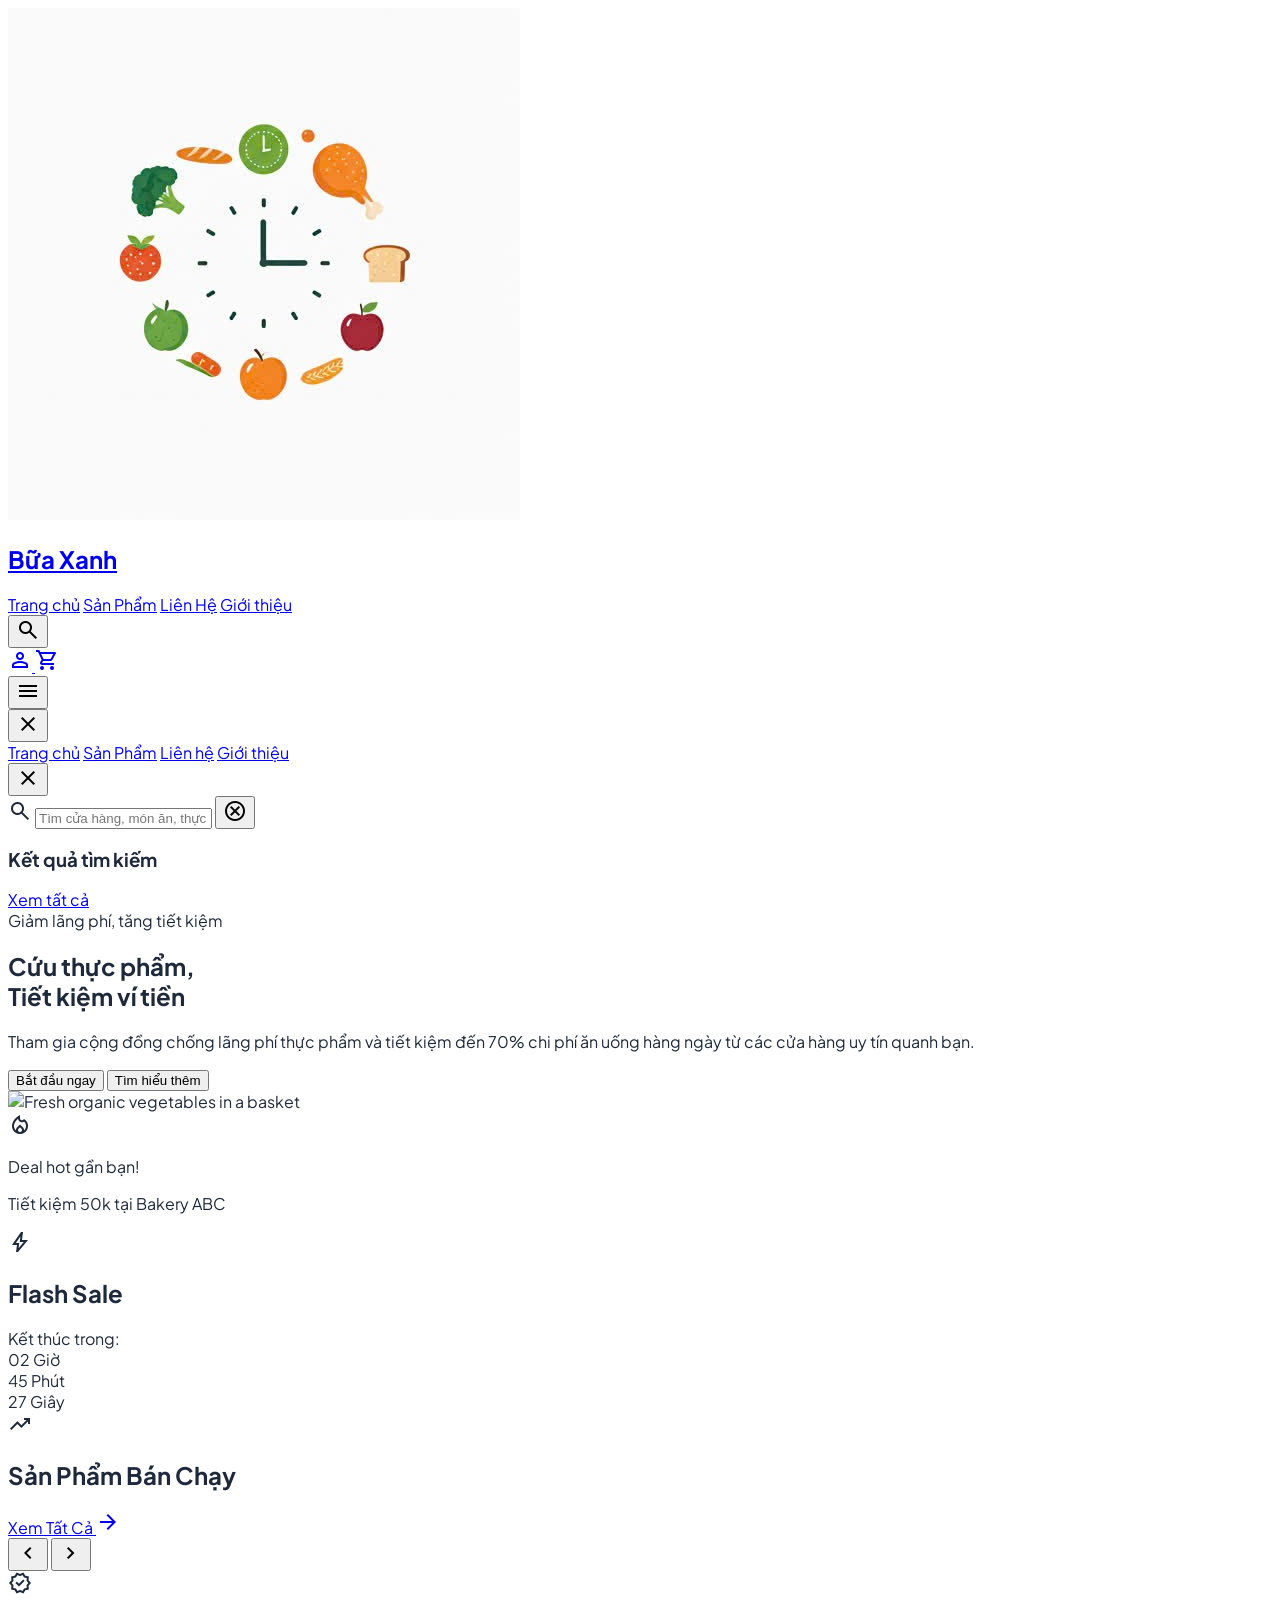
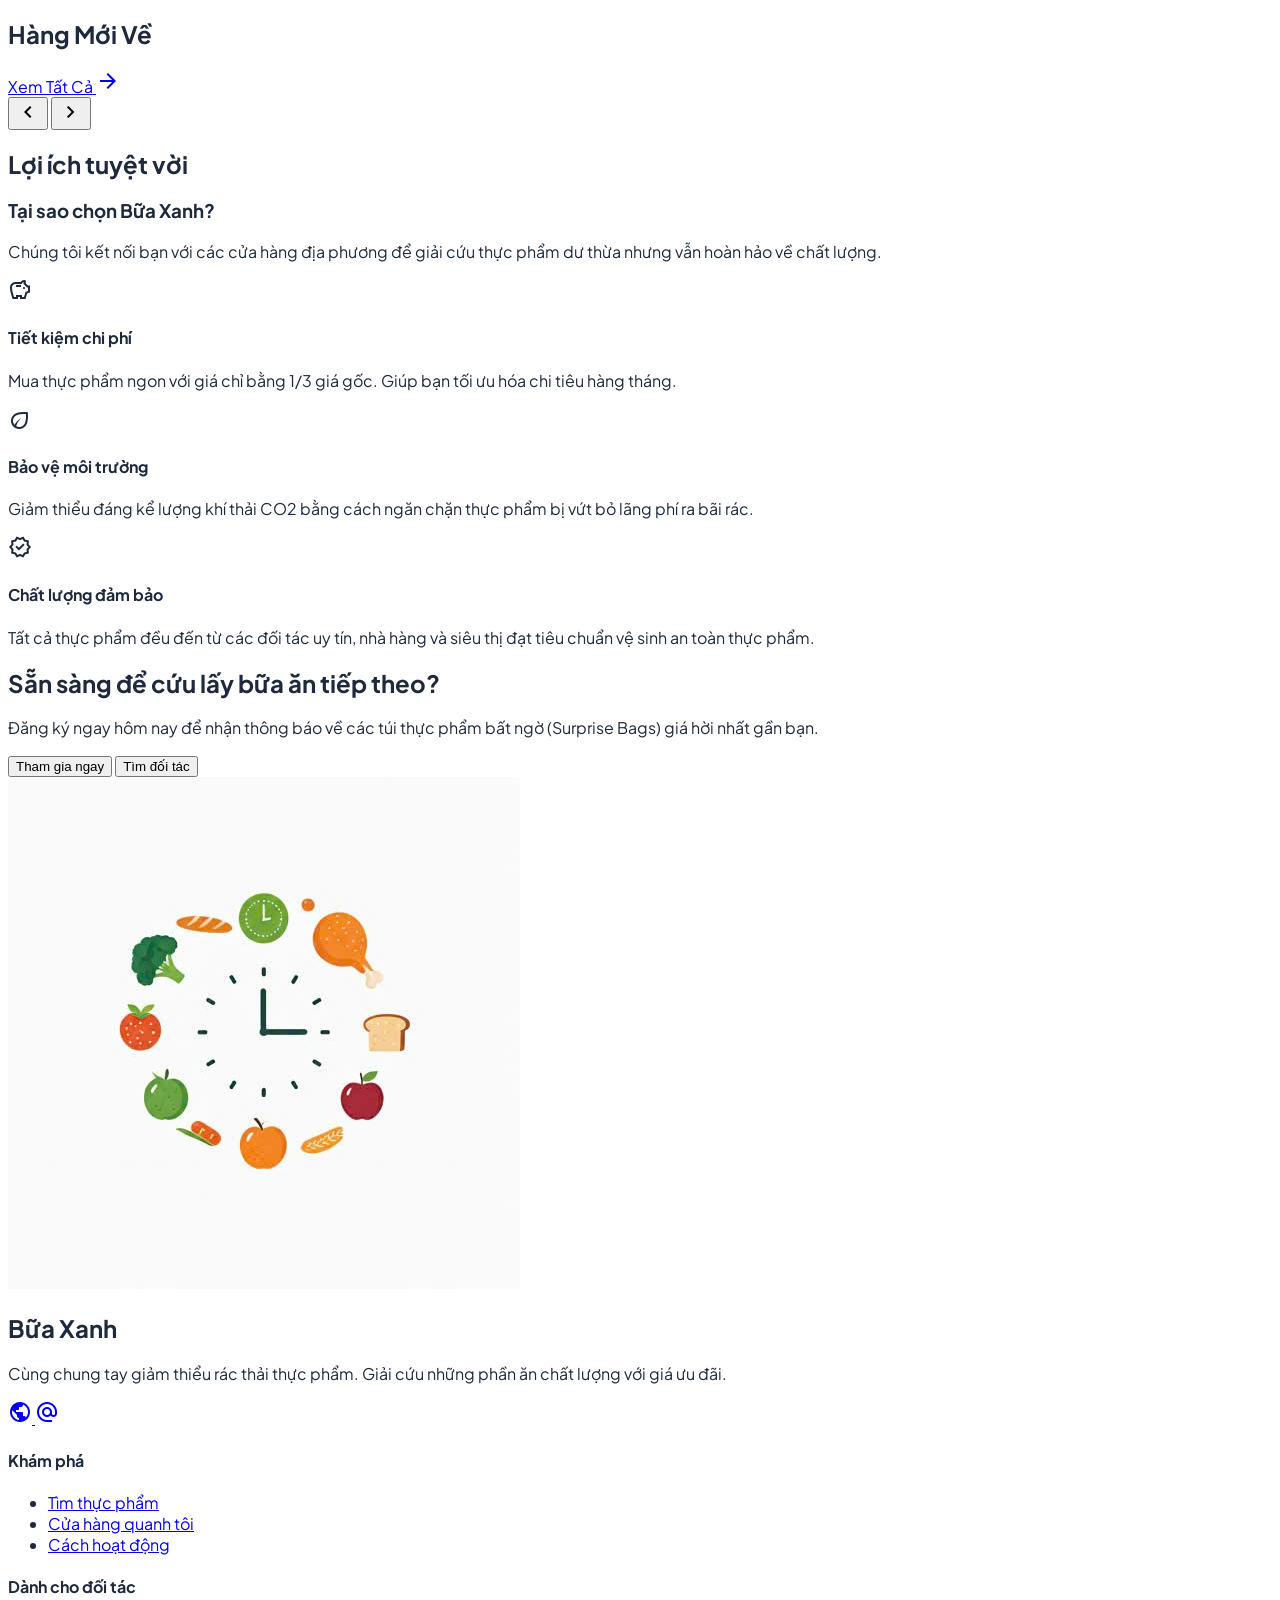
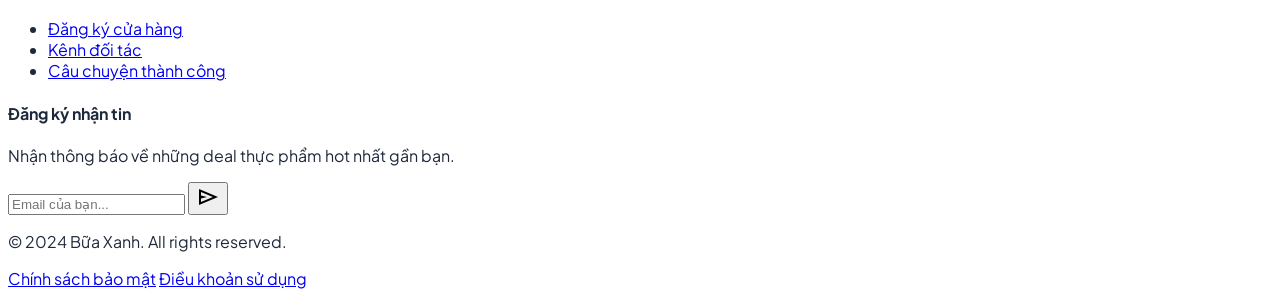
==== commit 4cc6aae3: "Update project files and add new features" ====
--- a/index.html
+++ b/index.html
@@ -1,10 +1,10 @@
-﻿<!DOCTYPE html>
+<!DOCTYPE html>
 <html lang="vi" class="light">
 <head>
   <meta charset="utf-8"/>
   <meta content="width=device-width, initial-scale=1.0" name="viewport"/>
-  <title>FoodSaver | Cứu Thực Phẩm, Tiết Kiệm Ví Tiền</title>
-  <link rel="icon" type="image/png" href="image/Logo_X_Sneaker.png">
+  <title>Bữa Xanh | Cứu Thực Phẩm, Tiết Kiệm Ví Tiền</title>
+  <link rel="icon" type="image/png" href="image/Logo.png">
   <script src="https://cdn.tailwindcss.com?plugins=forms,container-queries"></script>
   <link href="https://fonts.googleapis.com/css2?family=Plus+Jakarta+Sans:wght@400;500;600;700;800&display=swap" rel="stylesheet"/>
   <link href="https://fonts.googleapis.com/css2?family=Material+Symbols+Outlined:wght@100..700,0..1&display=swap" rel="stylesheet"/>
@@ -30,16 +30,17 @@
 <div class="relative flex min-h-screen w-full flex-col overflow-x-hidden">
   <div class="layout-container flex h-full grow flex-col">
 
-    <!-- Top Navigation Bar (FoodSaver) -->
+    <!-- Top Navigation Bar (Bữa Xanh) -->
     <header class="flex items-center justify-between whitespace-nowrap border-b border-solid border-slate-200 px-6 md:px-20 py-4 bg-white/90 backdrop-blur-md sticky top-0 z-50 shadow-sm">
       <a href="index.html" class="flex items-center gap-2 text-primary hover:opacity-80 transition-opacity">
-        <img src="image/Logo.png" alt="FoodSaver Logo" class="h-9 w-auto object-contain" />
-        <h2 class="text-slate-900 text-xl font-extrabold leading-tight tracking-tight">FoodSaver</h2>
+        <img src="image/Logo.png" alt="Bữa Xanh Logo" class="h-9 w-auto object-contain" />
+        <h2 class="text-slate-900 text-xl font-extrabold leading-tight tracking-tight">Bữa Xanh</h2>
       </a>
       <div class="flex flex-1 justify-end gap-4 md:gap-10 items-center">
         <nav class="hidden md:flex items-center gap-8">
+          <a class="text-slate-700 text-sm font-semibold hover:text-primary transition-colors" href="index.html">Trang chủ</a>
           <a class="text-slate-700 text-sm font-semibold hover:text-primary transition-colors" href="Product.html">Sản Phẩm</a>
-          <a class="text-slate-700 text-sm font-semibold hover:text-primary transition-colors" href="Contact-Us.html">Liên hệ</a>
+          <a class="text-slate-700 text-sm font-semibold hover:text-primary transition-colors" href="Contact-Us.html">Liên Hệ</a>
           <a class="text-slate-700 text-sm font-semibold hover:text-primary transition-colors" href="About-us.html">Giới thiệu</a>
         </nav>
         <!-- Search Button -->
@@ -47,7 +48,7 @@
           <span class="material-symbols-outlined">search</span>
         </button>
         <!-- Auth buttons -->
-        <div class="flex gap-3" id="auth-buttons">
+        <div class="flex gap-4 items-center" id="auth-buttons">
           <a href="login.html" class="hover:text-primary transition-colors flex items-center justify-center text-slate-700 account-link">
             <span class="material-symbols-outlined">person</span>
           </a>
@@ -69,6 +70,7 @@
               <span class="material-symbols-outlined text-4xl">close</span>
           </button>
           <nav class="flex flex-col items-center gap-8 text-xl font-bold uppercase tracking-widest">
+              <a href="index.html" class="hover:text-primary transition-colors">Trang chủ</a>
               <a href="Product.html" class="hover:text-primary transition-colors">Sản Phẩm</a>
               <a href="Contact-Us.html" class="hover:text-primary transition-colors">Liên hệ</a>
               <a href="About-us.html" class="hover:text-primary transition-colors">Giới thiệu</a>
@@ -247,7 +249,7 @@
         <div class="max-w-[1200px] mx-auto">
           <div class="text-center mb-16">
             <h2 class="text-primary font-bold text-sm uppercase tracking-widest mb-3">Lợi ích tuyệt vời</h2>
-            <h3 class="text-slate-900 text-3xl md:text-4xl font-extrabold">Tại sao chọn FoodSaver?</h3>
+            <h3 class="text-slate-900 text-3xl md:text-4xl font-extrabold">Tại sao chọn Bữa Xanh?</h3>
             <p class="text-slate-500 mt-4 max-w-2xl mx-auto">Chúng tôi kết nối bạn với các cửa hàng địa phương để giải cứu thực phẩm dư thừa nhưng vẫn hoàn hảo về chất lượng.</p>
           </div>
           <div class="grid grid-cols-1 md:grid-cols-3 gap-8">
@@ -301,13 +303,13 @@
       </section>
     </main>
 
-    <!-- Footer (FoodSaver) -->
+    <!-- Footer (Bữa Xanh) -->
     <footer class="bg-slate-900 text-slate-400 py-12 mt-20 border-t border-slate-800">
       <div class="max-w-[1240px] mx-auto px-6 md:px-20 grid grid-cols-1 md:grid-cols-4 gap-8">
         <div class="col-span-1 md:col-span-1">
           <div class="flex items-center gap-2 text-white mb-6">
-            <span class="material-symbols-outlined text-3xl font-bold text-primary">eco</span>
-            <h2 class="text-xl font-extrabold leading-tight tracking-tight">FoodSaver</h2>
+            <img src="image/Logo.png" alt="Bữa Xanh Logo" class="h-8 w-auto object-contain" />
+            <h2 class="text-xl font-extrabold leading-tight tracking-tight">Bữa Xanh</h2>
           </div>
           <p class="text-sm leading-relaxed mb-6">
             Cùng chung tay giảm thiểu rác thải thực phẩm. Giải cứu những phần ăn chất lượng với giá ưu đãi.
@@ -349,7 +351,7 @@
         </div>
       </div>
       <div class="max-w-[1240px] border-t border-slate-800 mx-auto px-6 md:px-20 mt-12 pt-8 flex flex-col md:flex-row justify-between items-center gap-4 text-xs">
-        <p>© 2024 FoodSaver. All rights reserved.</p>
+        <p>© 2024 Bữa Xanh. All rights reserved.</p>
         <div class="flex gap-6">
           <a class="hover:text-white transition-colors" href="#">Chính sách bảo mật</a>
           <a class="hover:text-white transition-colors" href="#">Điều khoản sử dụng</a>
